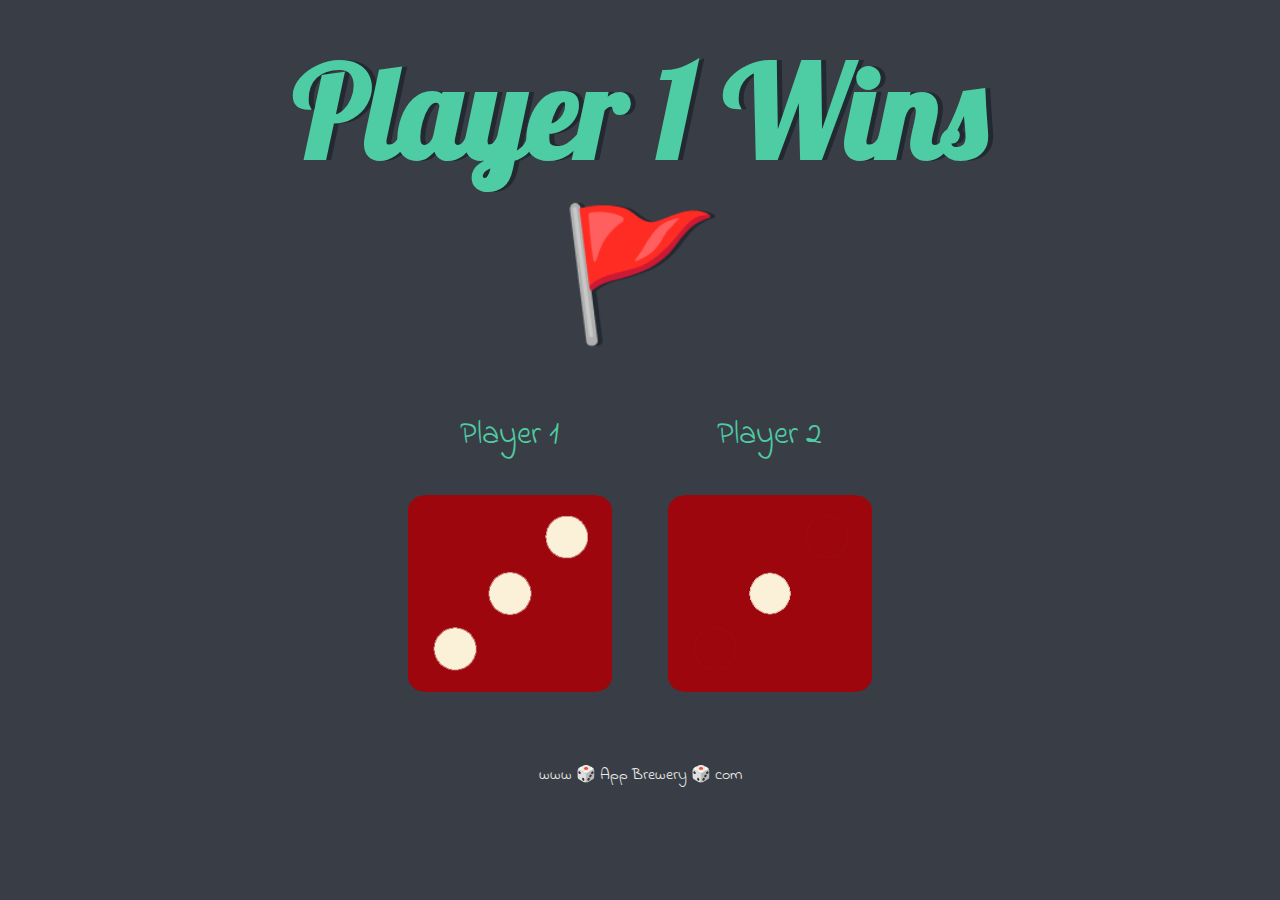
==== index.html @ 8447e5f8 "Rename dicee.html to index.html" ====
<!DOCTYPE html>
<html lang="en" dir="ltr">
  <head>
    <meta charset="utf-8">
    <title>Dicee</title>
    <link rel="stylesheet" href="styles.css">
    <link href="https://fonts.googleapis.com/css?family=Indie+Flower|Lobster" rel="stylesheet">
    <link rel="stylesheet" href="index.js">
  </head>
  <body>

    <div class="container">
      <h1>Refresh Me</h1>

      <div class="dice">
        <p>Player 1</p>
        <img class="img1" src="">
      </div>

      <div class="dice">
        <p>Player 2</p>
        <img class="img2" src="">
      </div>

    </div>




    <script type="text/javascript" src="index.js"></script>
  </body>

  <footer>
    www 🎲 App Brewery 🎲 com
  </footer>
</html>
---- styles.css ----
.container {
  width: 70%;
  margin: auto;
  text-align: center;
}

.dice {
  text-align: center;
  display: inline-block;

}

body {
  background-color: #393E46;
}

h1 {
  margin: 30px;
  font-family: 'Lobster', cursive;
  text-shadow: 5px 0 #232931;
  font-size: 8rem;
  color: #4ECCA3;
}

p {
  font-size: 2rem;
  color: #4ECCA3;
  font-family: 'Indie Flower', cursive;
}

img {
  width: 80%;
}

footer {
  margin-top: 5%;
  color: #EEEEEE;
  text-align: center;
  font-family: 'Indie Flower', cursive;

}
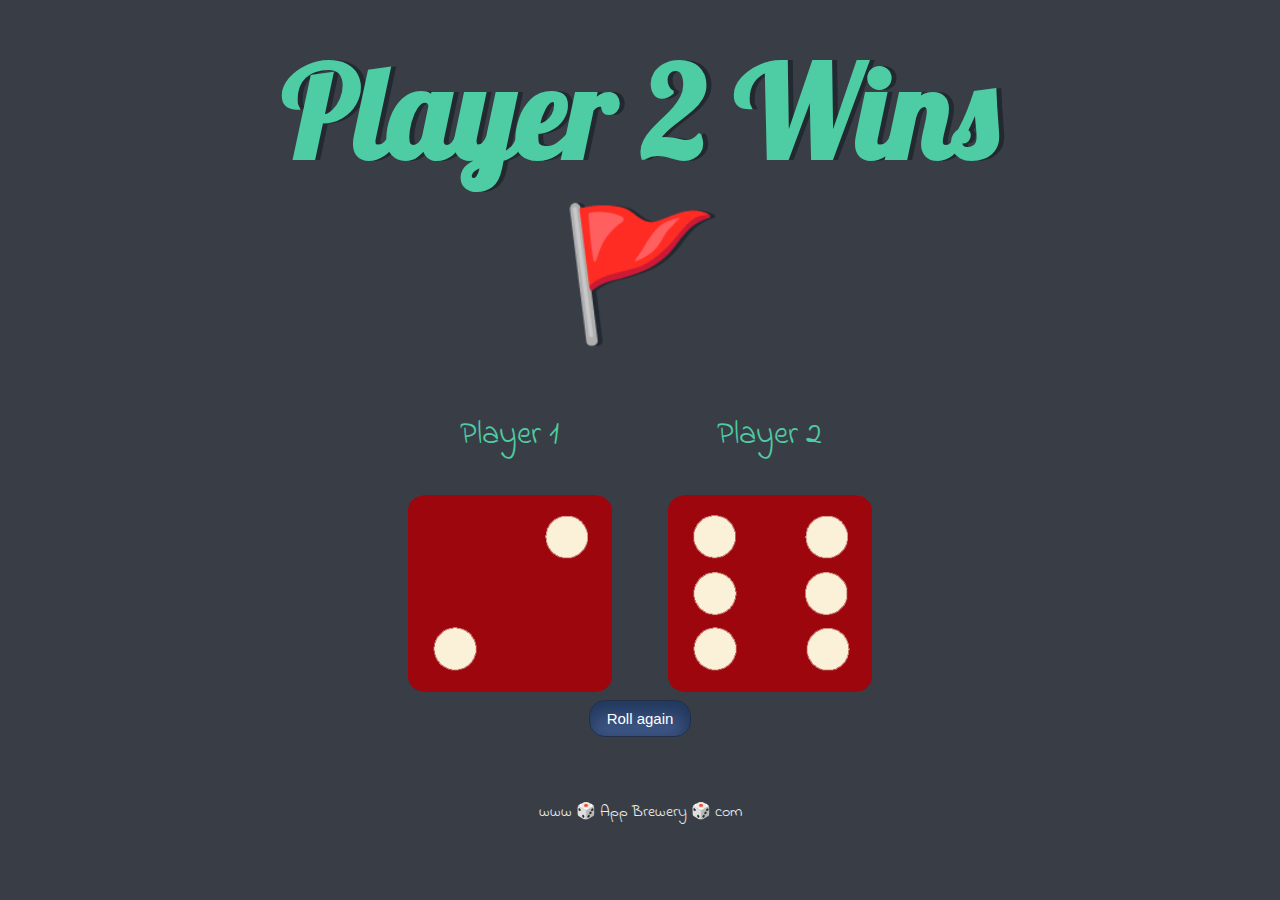
==== commit a4e4a908: "Add files via upload" ====
--- a/index.html
+++ b/index.html
@@ -2,15 +2,17 @@
 <html lang="en" dir="ltr">
   <head>
     <meta charset="utf-8">
-    <title>Dicee</title>
+    <title>Dice Game</title>
+    <link rel="stylesheet" href="animate.min.css">
     <link rel="stylesheet" href="styles.css">
     <link href="https://fonts.googleapis.com/css?family=Indie+Flower|Lobster" rel="stylesheet">
+    
     <link rel="stylesheet" href="index.js">
   </head>
   <body>
 
     <div class="container">
-      <h1>Refresh Me</h1>
+      <h1 class="animate__animated animate__pulse">Refresh Me</h1>
 
       <div class="dice">
         <p>Player 1</p>
@@ -23,7 +25,9 @@
       </div>
 
     </div>
+    <div style="text-align: center;"> <button class="myButton" onclick="history.go(0)">Roll again</button></div>
 
+  
 
 
 
--- a/styles.css
+++ b/styles.css
@@ -39,3 +39,28 @@
   font-family: 'Indie Flower', cursive;
 
 }
+
+.myButton {
+  
+	box-shadow:inset -2px 6px 15px 3px #23395e;
+	background:linear-gradient(to bottom, #2e466e 5%, #415989 100%);
+	background-color:#2e466e;
+	border-radius:16px;
+	border:1px solid #1f2f47;
+	display:inline-block;
+	cursor:pointer;
+	color:#ffffff;
+	font-family:Arial;
+	font-size:15px;
+	padding:9px 17px;
+  text-decoration:none;
+   
+}
+.myButton:hover {
+	background:linear-gradient(to bottom, #415989 5%, #2e466e 100%);
+	background-color:#415989;
+}
+.myButton:active {
+	position:relative;
+	top:1px;
+}